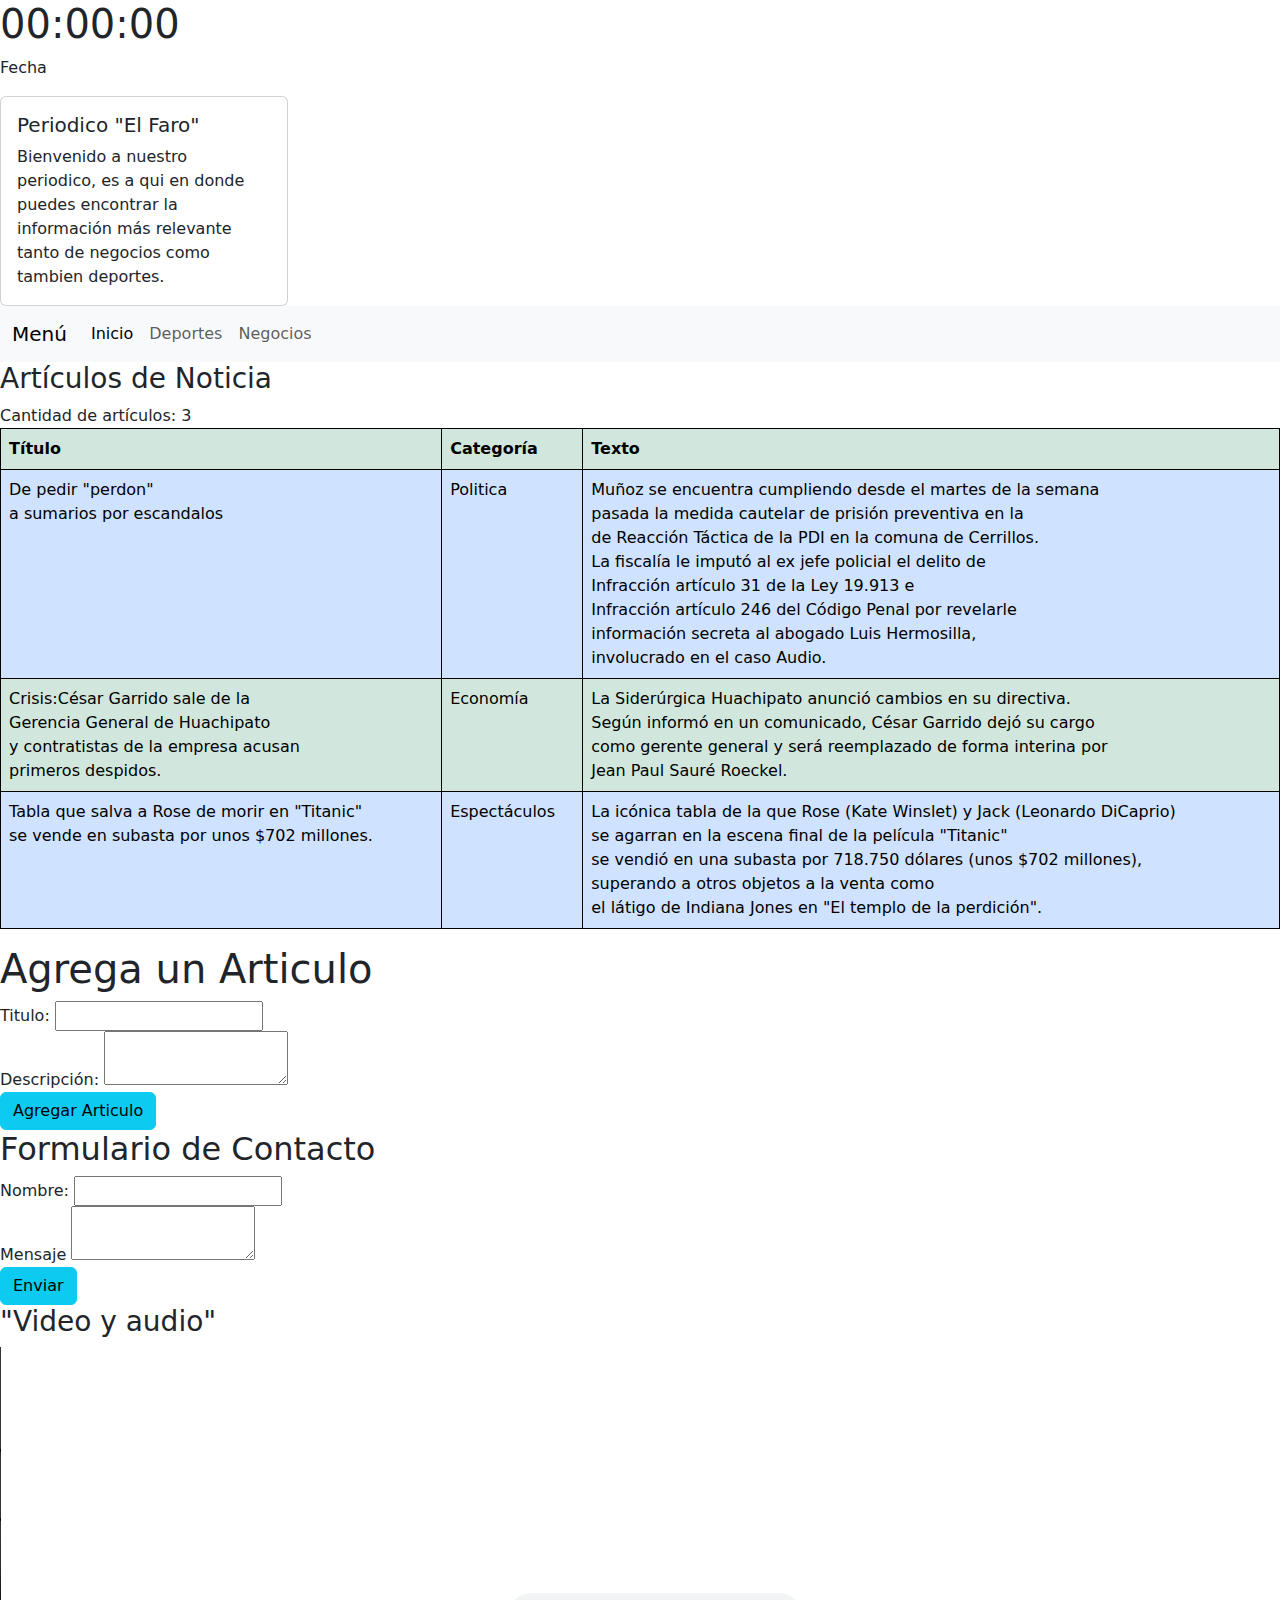
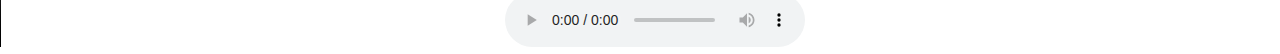
==== index.html @ 1c3cf142 "Create index.html" ====
<!DOCTYPE html>
<html lang="en">
<head>
    <meta charset="UTF-8">
    <meta name="viewport" content="width=device-width, initial-scale=1.0">
    <title>El Faro-Periodico</title>
    <link rel="stylesheet" href="CSS/style.css">
    <link href="https://cdn.jsdelivr.net/npm/bootstrap@5.3.3/dist/css/bootstrap.min.css" rel="stylesheet" integrity="sha384-QWTKZyjpPEjISv5WaRU9OFeRpok6YctnYmDr5pNlyT2bRjXh0JMhjY6hW+ALEwIH" crossorigin="anonymous">
    <style>
        table, th, td {
            border: 1px solid black;
        }
    </style>
</head>
<body>
    <div class="container-reloj">
        <h1 id="tiempo">00:00:00</h1>
        <p id="fecha">Fecha</p>
    </div>
    <script src="JS/reloj.js"></script>
    <header>
        <div class="card" style="width: 18rem;">
            <img src="MEDIA/faro.png" class="card-img-top" alt="">
            <div class="card-body">
              <h5 class="card-title">Periodico "El Faro"</h5>
              <p class="card-text">Bienvenido a nuestro periodico, es a qui en donde
                puedes encontrar la información más relevante tanto de negocios
                como tambien deportes.
              </p>
            </div>
          </div>
    </header>
    
    <nav class="navbar navbar-expand-lg bg-body-tertiary">
        <div class="container-fluid">
          <a class="navbar-brand" href="#">Menú</a>
          <button class="navbar-toggler" type="button" data-bs-toggle="collapse" data-bs-target="#navbarNav" aria-controls="navbarNav" aria-expanded="false" aria-label="Toggle navigation">
            <span class="navbar-toggler-icon"></span>
          </button>
          <div class="collapse navbar-collapse" id="navbarNavSupportedContent">
            <ul class="navbar-nav me-auto mb-2 mb-lg-0">
              <li class="nav-item">
                <a class="nav-link active sin-subrayado" aria-current="page" href="index.html">Inicio</a>
              </li>
              <li class="nav-item">
                <a class="nav-link sin-subrayado" href="deporte.html">Deportes</a>
              </li>
              <li class="nav-item">
                <a class="nav-link sin-subrayado" href="negocios.html">Negocios</a>
              </li>
            </ul>
          </div>
        </div>
    </nav>
    
       
        <h3>Artículos de Noticia</h3>
        <div>
            <table class="table table-primary">
                <div id="contador-articulos">Cantidad de artículos: 3</div>
                <tr class="table-success">
                    <th class="grilla">Título</th>
                    <th class="grilla">Categoría</th>
                    <th class="grilla">Texto</th>
                </tr>
                <!-- Noticia 1 -->
                <tr>
                    <td class="grilla">
                        De pedir "perdon"<br>
                        a sumarios por escandalos
                    </td>
                    <td class="grilla">
                        Politica
                    </td>
                    <td class="grilla">
                        Muñoz se encuentra cumpliendo desde el martes de la semana<br>
                        pasada la medida cautelar de prisión preventiva en la<br> 
                        de Reacción Táctica de la PDI en la comuna de Cerrillos.<br>
                        La fiscalía le imputó al ex jefe policial el delito de<br>
                        Infracción artículo 31 de la Ley 19.913 e<br>
                        Infracción artículo 246 del Código Penal por revelarle<br>
                        información secreta al abogado Luis Hermosilla,<br>
                        involucrado en el caso Audio.
                    </td>
                </tr>
                <!-- Noticia 2 -->
                <tr class="table-success">
                    <td class="grilla">
                        Crisis:César Garrido sale de la<br>
                        Gerencia General de Huachipato<br>
                        y contratistas de la empresa acusan<br>
                        primeros despidos.<br>
                    </td>
                    <td class="grilla">
                        Economía
                    </td>
                    <td class="grilla">
                        La Siderúrgica Huachipato anunció cambios en su directiva.<br>
                        Según informó en un comunicado, César Garrido dejó su cargo<br>
                        como gerente general y será reemplazado de forma interina por<br>
                        Jean Paul Sauré Roeckel.
                    </td>
                </tr>
                <!-- Noticia 3 -->
                <tr>
                    <td class="grilla">
                        Tabla que salva a Rose de morir en "Titanic"<br>
                        se vende en subasta por unos $702 millones.
                    </td>
                    <td class="grilla">
                        Espectáculos
                    </td>
                    <td class="grilla">
                        La icónica tabla de la que Rose (Kate Winslet) y Jack (Leonardo DiCaprio)<br>
                        se agarran en la escena final de la película "Titanic"<br>
                        se vendió en una subasta por 718.750 dólares (unos $702 millones),<br> 
                        superando a otros objetos a la venta como<br>
                        el látigo de Indiana Jones en "El templo de la perdición".<br>
                    </td>
                </tr>
                <script src="JS/contador-articulos.js"></script>
            </table>
            <main>
                <link rel="stylesheet" href="CSS/articulos.css">
                    <h1>Agrega un Articulo</h1>
                        <form id="formulario-articulo">
                            <label for="titulo">Titulo:</label>
                            <input type="text" id="titulo" name="titulo" required>
                            <br>
                            <label for = "descripcion">Descripción:</label>
                            <textarea id="descripcion" name="descripcion" required></textarea>
                            <br>
                            <button type="button" class="btn btn-info">Agregar Articulo</button>
                        </form>
                    <script src="JS/articulos.js"></script>

                <div class="contacto">
                    <h2>Formulario de Contacto</h2>
                    <form id = "formulario-contacto">
                        <label for="nombre">Nombre:</label>
                        <input type="text" id="nombre" name="nombre" required>
                        <br>
                        <label for="mensaje">Mensaje</label>
                        <textarea id="mensaje" name="mensaje" required></textarea>
                        <br>
                        <button type="button" class="btn btn-info">Enviar</button>
                    </form>
                    <script src="JS/contacto.js"></script>
                    <div id="confirmacion" style="display: none;">Gracias por tu mensaje. Nos contactaremos contigo a la brevedad</div>
                </div>
            </main>
        </div>
    
    <footer>
        <h3> "Video y audio"</h3>

            <video width="500px" height="300px" controls >
                <source src="MEDIA/video.mp4.mp4" type="video/mp4">
            </video>

            <audio controls>
                <source src="MEDIA/lofi.mp3" type="audio/mp3">
            </audio>
    </footer>
    <script src="https://cdn.jsdelivr.net/npm/bootstrap@5.3.3/dist/js/bootstrap.bundle.min.js" integrity="sha384-YvpcrYf0tY3lHB60NNkmXc5s9fDVZLESaAA55NDzOxhy9GkcIdslK1eN7N6jIeHz" crossorigin="anonymous"></script>
</body>
</html>
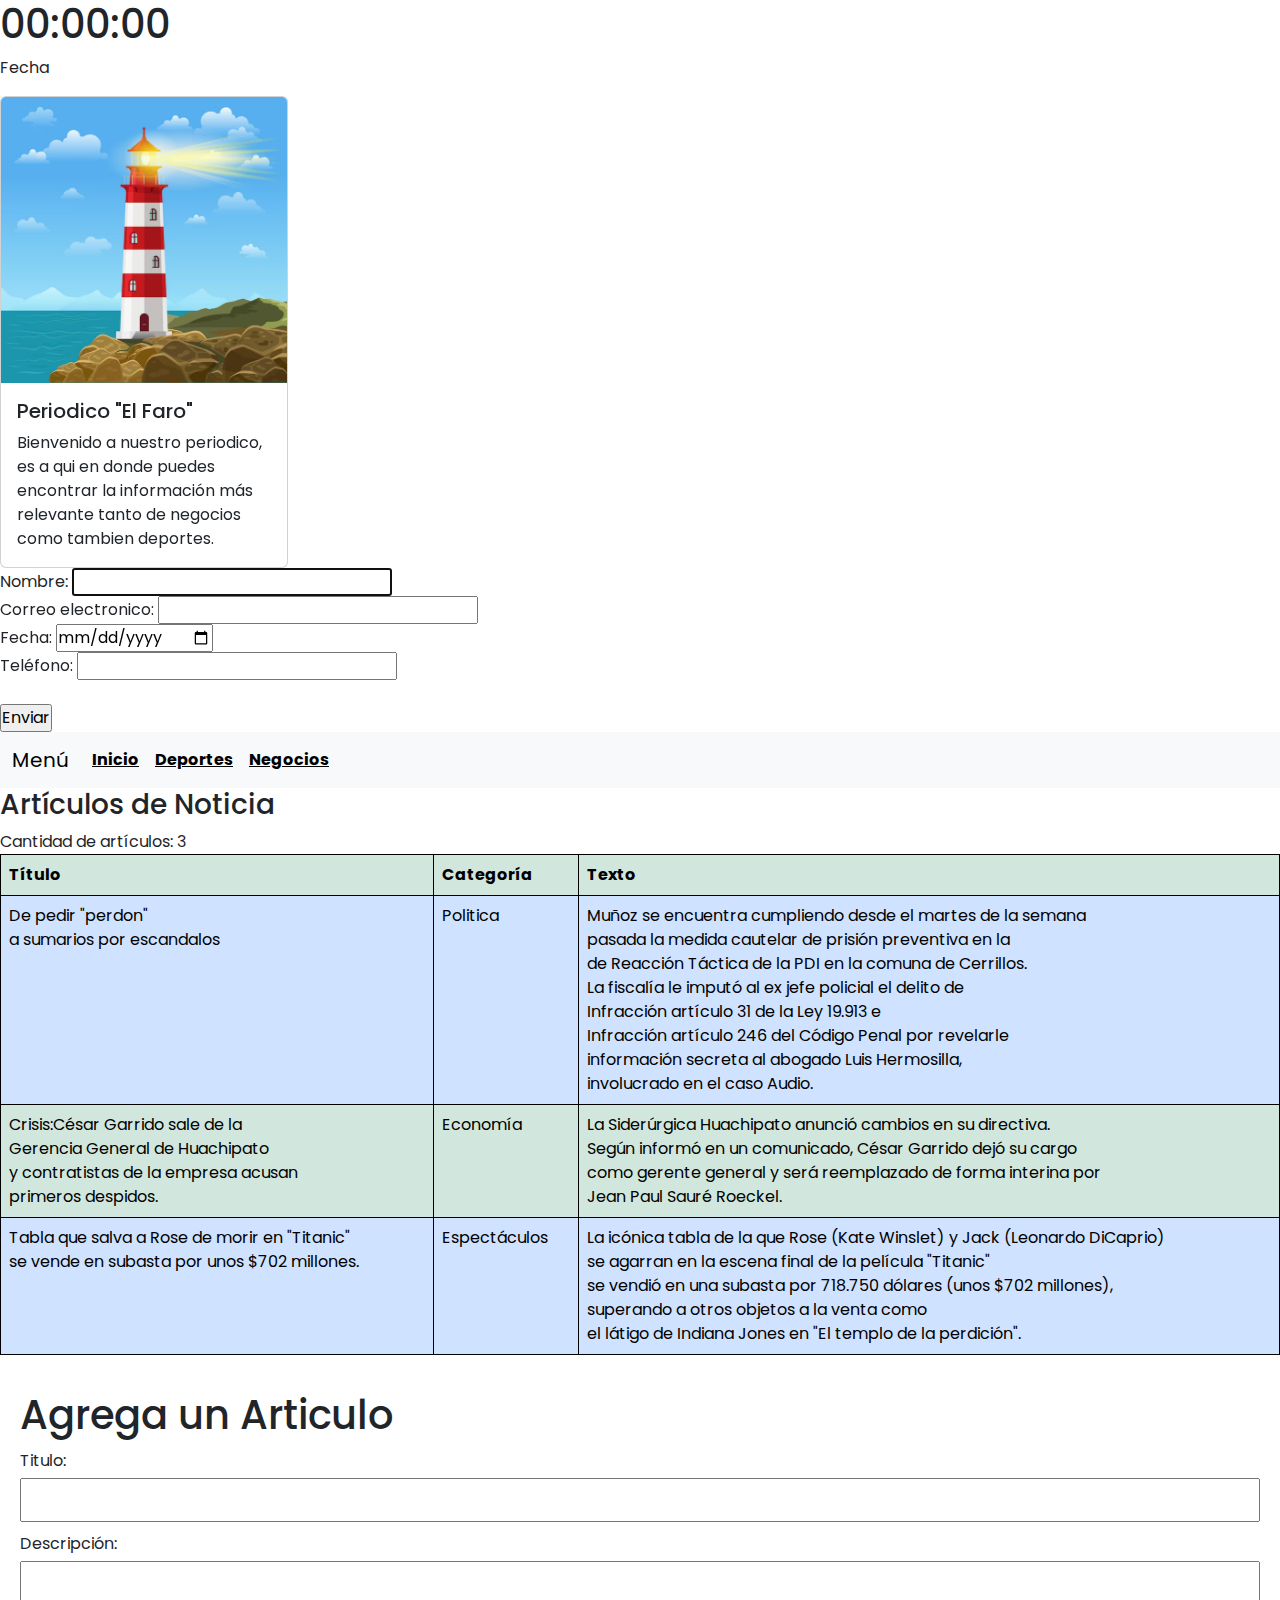
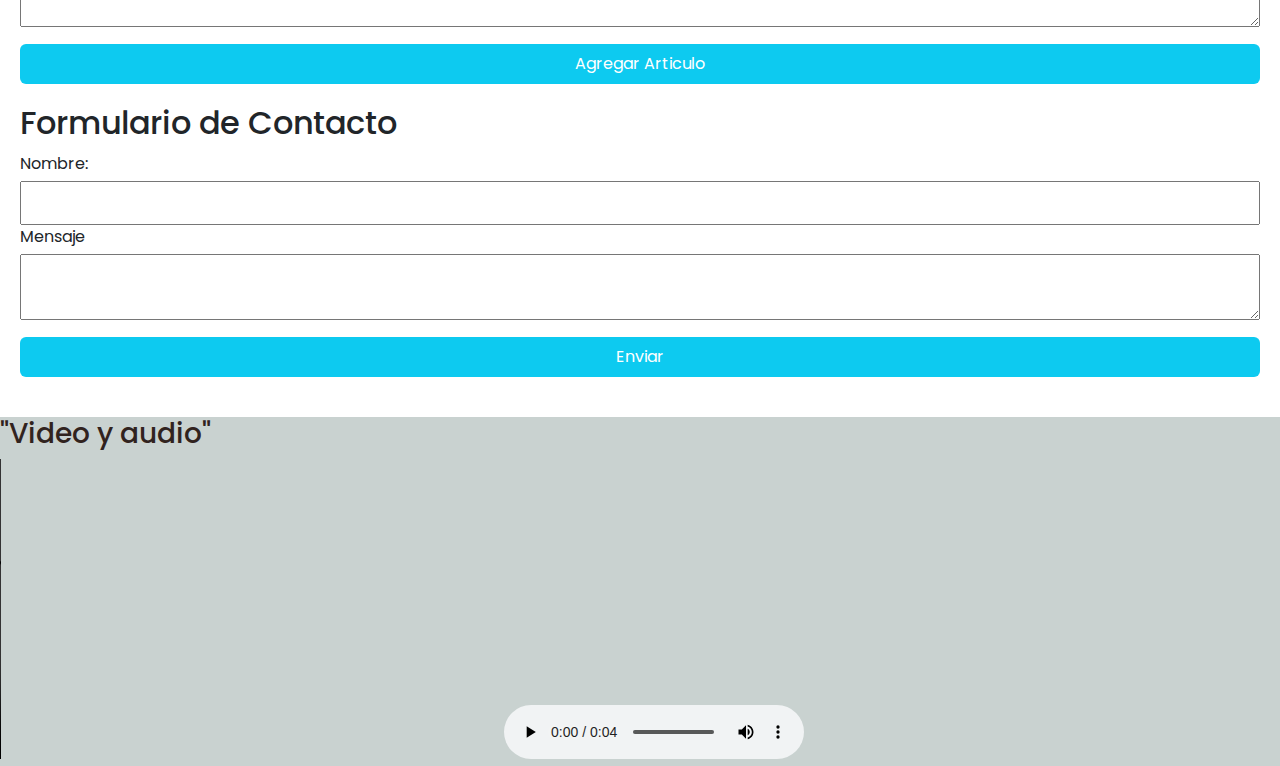
==== commit 480b252e: "Update index.html" ====
--- a/index.html
+++ b/index.html
@@ -13,7 +13,7 @@
     </style>
 </head>
 <body>
-    <div class="container-reloj">
+    <div class="container-reloj"> 
         <h1 id="tiempo">00:00:00</h1>
         <p id="fecha">Fecha</p>
     </div>
@@ -29,6 +29,18 @@
               </p>
             </div>
           </div>
+        <form action="action.php" method="$_POST">
+            Nombre: <input type="text" name="nombre" autofocus required />
+            <br/>
+            Correo electronico: <input type="email" name="email" />
+            <br />
+            Fecha: <input type="date" name="fecha" />
+            <br / >
+            Teléfono: <input type="tel" name="telefono" />
+            <br />
+            <br />
+            <input type="submit" value="Enviar" />
+        </form>
     </header>
     
     <nav class="navbar navbar-expand-lg bg-body-tertiary">
--- a/CSS/style.css
+++ b/CSS/style.css
@@ -0,0 +1,46 @@
+
+@import url('https://fonts.googleapis.com/css2?family=Poppins:wght@300;400;500;600&display=swap');
+
+/* En el margin, padding y border-sizing no se generan cambios */
+*{
+    margin: 0;
+    padding: 0;
+    box-sizing: border-box;
+    font-family: 'Poppins', sans-serif;
+}
+/* Se establece el colo gris para el fondo */
+body{
+    background: white;
+    align-items: center; 
+}
+/* Se aplica a todos los elementos que tienen la clase .sin-subrayado 
+y son los primeros hijos  de el elemento <nav>. 
+Cuando estos elementos no están siendo activados por un hover, 
+tendrán subrayado en el texto (text-decoration: underline;), 
+el color del texto será negro (color: black;) y el peso de la fuente será en negrita (font-weight: bold;). */
+nav .sin-subrayado:first-child{
+    text-decoration: underline;
+    color: black;
+    font-weight: bold;
+}
+/* Se aplica a los mismos elementos mencionados anteriormente, pero solo cuando están siendo activados por un hover. 
+Cuando se activa el hover, el subrayado del texto se elimina (text-decoration: none;), 
+pero el color del texto y el peso de la fuente se mantienen sin cambios (color: black; y font-weight: bold; respectivamente). */
+nav .sin-subrayado:first-child:hover{
+    text-decoration: none;
+    color: black;
+    font-weight: bold;
+}
+/* Esto selecciona todos los elementos con la clase .grilla 
+que son descendientes de un elemento <nav>, y aplica los estilos cuando se activa el hover sobre ellos. */
+nav .grilla:hover{
+    text-decoration: none;
+    background: black;
+    color: white;
+}
+/* Define el aspecto visual básico para todos los elementos <footer> en LA página web, 
+estableciendo el color de fondo y el color del texto. */
+footer{
+    background: #c9d2d0;
+    color: #31231e;
+}--- a/CSS/articulos.css
+++ b/CSS/articulos.css
@@ -0,0 +1,68 @@
+@import url('https://fonts.googleapis.com/css2?family=Poppins:wght@300;400;500;600&display=swap');
+
+*{
+    margin: 0;
+    padding: 0;
+    box-sizing: border-box;
+    font-family: 'Poppins', sans-serif;
+}
+
+main{
+    padding: 20px;
+}
+
+#formulario-articulo{
+    margin-bottom: 20px;
+}
+
+#formulario-articulo label{
+    display: block;
+    margin-top: 10px;
+}
+
+#formulario-articulo input,
+#formulario-articulo textarea,
+#formulario-articulo button{
+    width: 100%;
+    padding: 8px;
+    margin-top: 5px;
+}
+#formulario-articulo button{
+    color: white;
+    border: none;
+    cursor: pointer;
+    margin-top: 10px;
+}
+
+.contacto #formulario-contacto{
+    margin-bottom: 20px;
+}
+
+.contacto #formulario-contacto{
+    display: block;
+    margin-top: 10px;
+}
+
+.contacto #formulario-contacto input,
+.contacto #formulario-contacto textarea,
+.contacto #formulario-contacto button{
+    width: 100%;
+    padding: 8px;
+    margin-top: 5px;
+}
+
+.contacto #formulario-contacto button{
+    color: white;
+    border: none;
+    cursor: pointer;
+    margin-top: 10px;
+}
+
+.contacto #confirmacion{
+    color: green;
+    font-weight: bold;
+}
+
+
+
+
